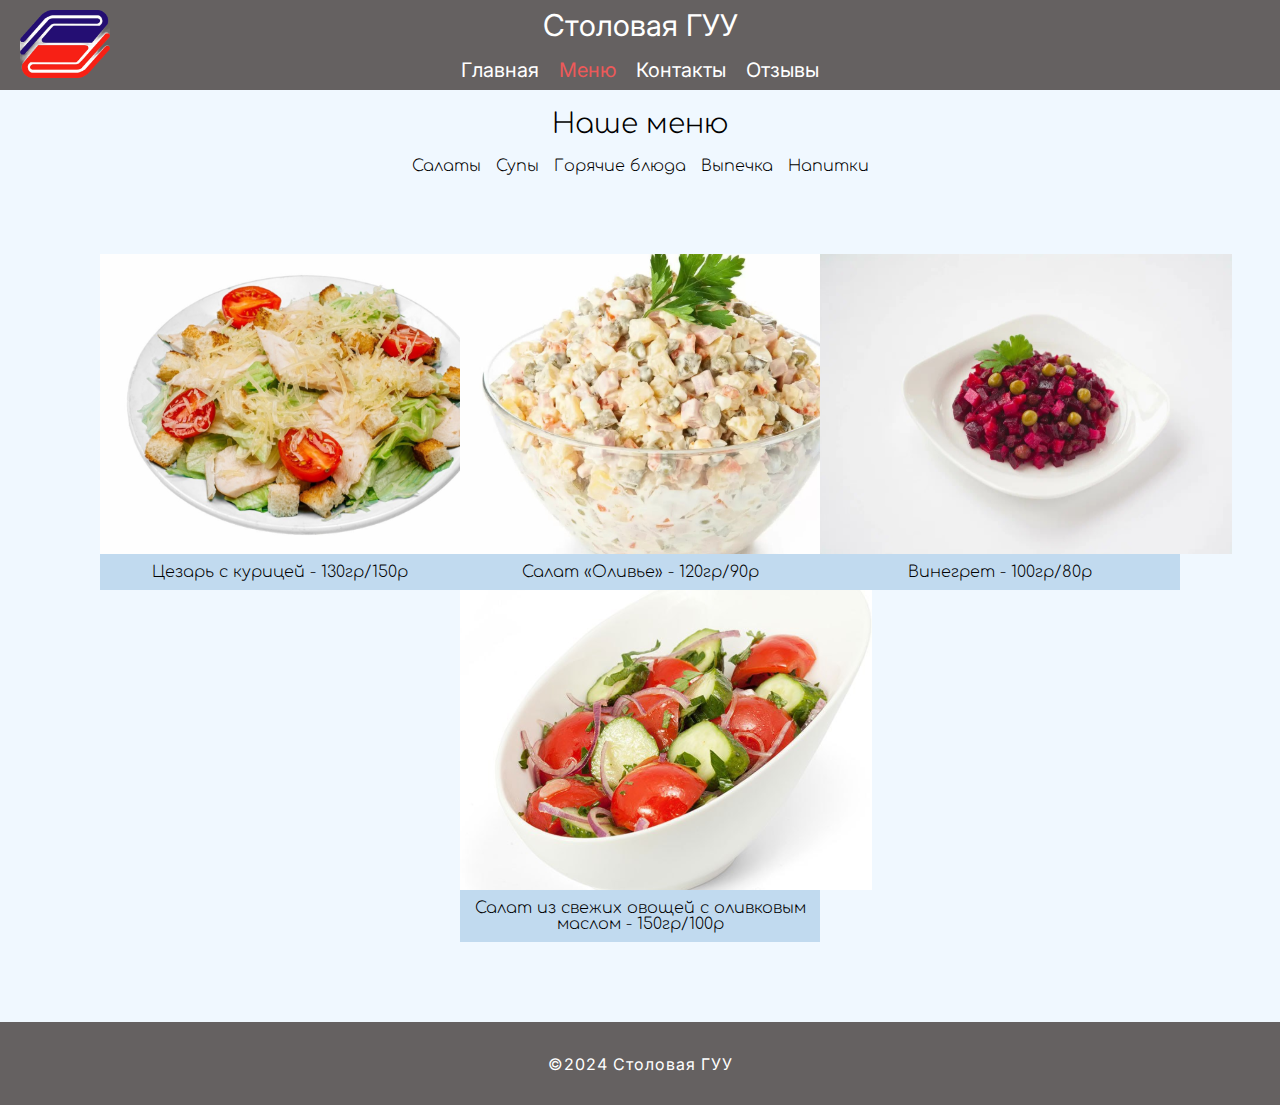
==== menu.htm @ 6abf0dd8 "Two lending" ====
<!DOCTYPE html>
<html lang="ru">
<head>
    <meta charset="UTF-8">
    <meta name="viewport" content="width=device-width, initial-scale=1.0">
    <link rel="stylesheet" href="style.css">
    <title>Название страницы</title>
    <link rel="preconnect" href="https://fonts.googleapis.com">
    <link rel="preconnect" href="https://fonts.gstatic.com" crossorigin>
    <link href="https://fonts.googleapis.com/css2?family=Comfortaa:wght@300..700&family=Inter&display=swap" rel="stylesheet">
</head>
<body>
    <header>
        <div class="header_logo"><img src="./img/logo.png" alt=""></div>
        <div class="header__title">Столовая ГУУ</div>
        <div class="header__menu">
            <div class="menu_category"><a href="index.htm">Главная</a></div>
            <div class="menu_category" style="color: rgb(237, 89, 89);">Меню</div>
            <div class="menu_category">Контакты</div>
            <div class="menu_category">Отзывы</div>
        </div>
    </header>
    <section class="menu_first">
        <div class="menu_first_title">
            <h2>Наше меню</h2>
        </div>
        <div class="menu_first_types">
            <div class="menu_type" onclick="showCategory('salads')">Салаты</div>
            <div class="menu_type" onclick="showCategory('soups')">Супы</div>
            <div class="menu_type" onclick="showCategory('main_dishes')">Горячие блюда</div>
            <div class="menu_type" onclick="showCategory('bakery')">Выпечка</div>
            <div class="menu_type" onclick="showCategory('drinks')">Напитки</div>
        </div>
    </section>
    <section class="menu_second">
        <div class="menu_second_title">
            
        </div>
        <div class="menu_second_main" id="menu-content">
            <!-- Сюда будет загружаться контент -->
        </div>
    </section>
    <footer>
        <div class="footer_title">©2024 Столовая ГУУ</div>
    </footer>
    <script src="script.js"></script>
</body>
</html>
---- style.css ----
/* Обнуляющий стиль */
html, body, div, span, applet, object, iframe,
h1, h2, h3, h4, h5, h6, p, blockquote, pre,
a, abbr, acronym, address, big, cite, code,
del, dfn, em, img, ins, kbd, q, s, samp,
small, strike, strong, sub, sup, tt, var,
b, u, i, center,
dl, dt, dd, ol, ul, li,
fieldset, form, label, legend,
table, caption, tbody, tfoot, thead, tr, th, td,
article, aside, canvas, details, embed, 
figure, figcaption, footer, header, hgroup, 
menu, nav, output, ruby, section, summary,
time, mark, audio, video {
    margin: 0;
    padding: 0;
    border: 0;
    font-size: 100%;
    font: inherit;
    vertical-align: baseline;
}

/* HTML5 отображение блока для элементов */
article, aside, details, figcaption, figure, 
footer, header, hgroup, menu, nav, section {
    display: block;
}

body {
  font-family: "Comfortaa", serif; 
  font-optical-sizing: auto; 
  font-weight: 300; 
  font-style: normal;
    line-height: 1;
    background-color: aliceblue;
}

ol, ul {
    list-style: none;
}

blockquote, q {
    quotes: none;
}

blockquote::before, blockquote::after,
q::before, q::after {
    content: '';
    content: none;
}

table {
    border-collapse: collapse;
    border-spacing: 0;
}
header{
  position: relative;
  font-family: "Inter", serif; 
  font-optical-sizing: auto; 
  font-weight: 400; 
  font-style: normal; 
  background-color: #656161;
  color: white;
  display: flex;
  flex-direction: column;
  padding: 10px 0px;
  gap:20px;
  align-items: center;
}
.header__title{
  font-size: 30px;
}
.header__menu{

  display: flex;
  gap:20px;
  font-size: 20px;
}
.header_logo{
  position: absolute;
  left:20px;
}
.header_logo img{
  object-fit: contain;
  width: 90px;
  
}
.first{
  margin:20px 0;
   
  display: flex;
  flex-direction: column;
  align-items: center;
  gap: 20px;
}
.first_title{
  font-size: 25px;
}
.first_subtext{
  font-size: 20px;
}

.slider {
  position: relative;
  width: 80%;
  max-width: 800px;
  overflow: hidden;
  border-radius: 10px;
  margin: 20px auto;
}

.slides {
  display: flex;
  transition: transform 0.5s ease-in-out;
}

.slide {
  min-width: 100%;
  box-sizing: border-box;
  background-color: rgb(240, 248, 255);
}

.slide img {
  object-fit: cover;
  width: 800px;
  border-radius: 10px;
}

.controls {
  position: absolute;
  top: 50%;
  width: 100%;
  display: flex;
  justify-content: space-between;
  transform: translateY(-50%);
}

button {
  background: rgba(0, 0, 0, 0.5);
  border: none;
  color: white;
  padding: 10px;
  cursor: pointer;
  border-radius: 50%;
}

button:hover {
  background: rgba(0, 0, 0, 0.8);
}

footer{
  font-family: "Inter", serif; 
  font-optical-sizing: auto; 
  font-weight: 400; 
  font-style: normal; 
  color:white;
  background-color: #656161;
  height: 83px;
  display: flex;
  align-items: center;
  justify-content: center;
  letter-spacing: 1px;
}
a{
  text-decoration: none;
  color:white;
}
a:hover{
  color: rgb(183, 218, 248);
  text-decoration: underline;
}
.menu_first{
  margin: 20px;
  display: flex;
  flex-direction: column;
  gap: 20px;
  align-items: center;
}
.menu_first_title{
  font-size: 28px;
}
.menu_first_types{
  display: flex;
  gap:15px;
}
.menu_second{
  margin: 80px 40px;
}
.menu_second_title{
  font-size: 20px;
 text-align: center;
 font-weight: 700; 
}
.main_content{
  position: relative;
  width: 30%;
}
.main_content img{
  object-fit: cover;
  width: 412px;
  height: 300px;
  display: block;
}
.hover-text{
  position: absolute;
  bottom: 11%;
  
  background-color: rgba(0, 0, 0, 0.7);
  color:white;
  padding: 10px;
  border-radius: 5px;
  display: none;
}
.main_content:hover .hover-text{
  display: block;
}
.main_content_subtext{
  background-color: rgb(193, 218, 239);
  text-align: center;
  padding: 10px;
}
.menu_second_main{
  margin: 30px auto;
  display: flex;
  align-items: start;
  justify-content: center;
  
  flex-wrap: wrap;
}
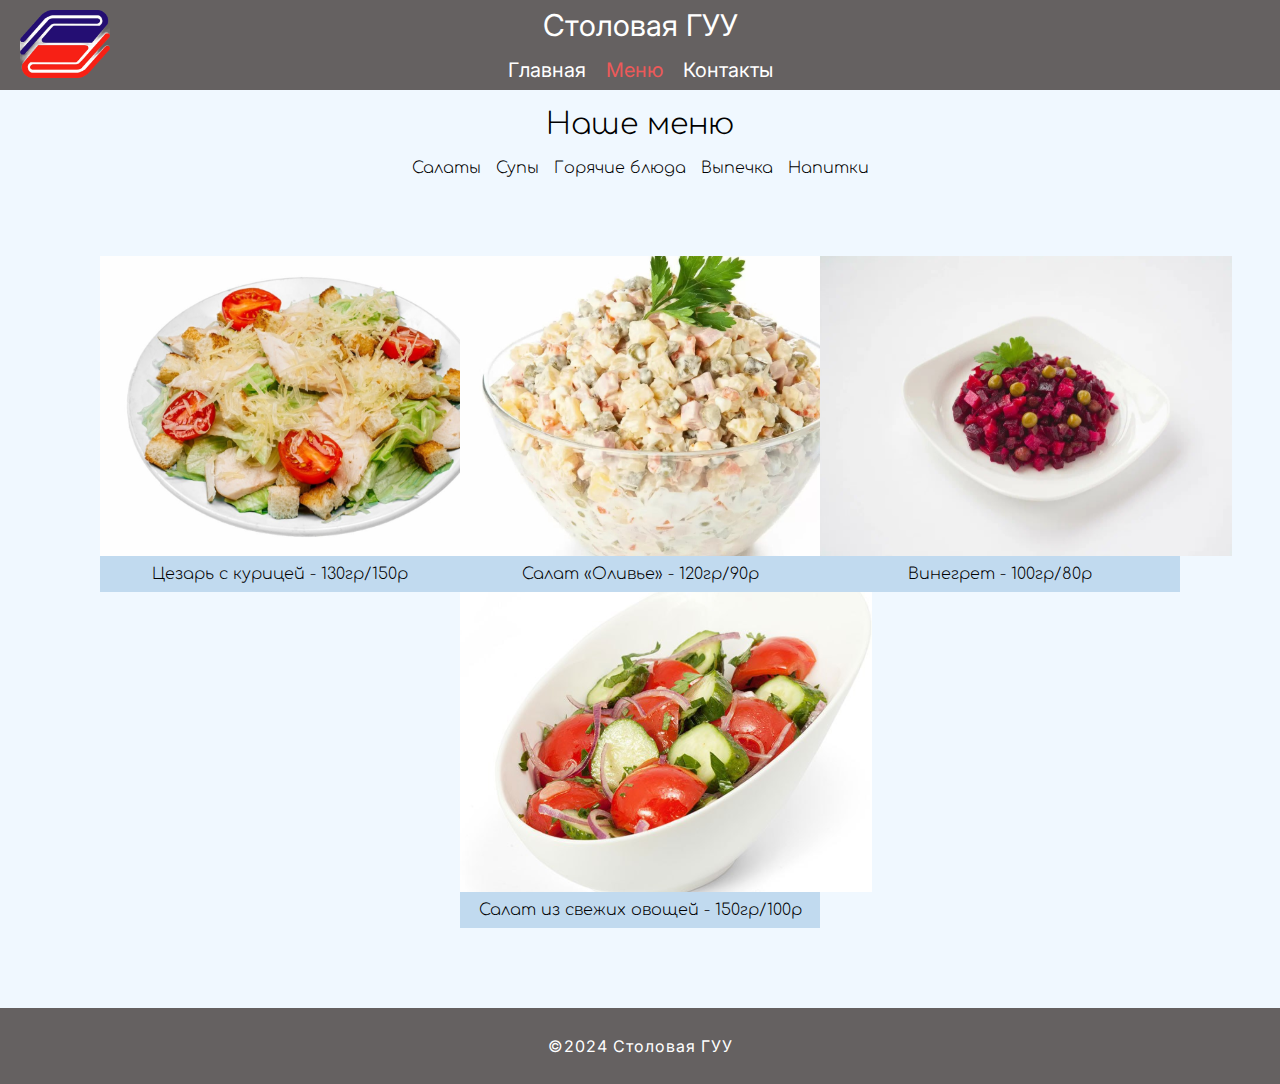
==== commit 3532a995: "Finall version" ====
--- a/menu.htm
+++ b/menu.htm
@@ -16,30 +16,32 @@
         <div class="header__menu">
             <div class="menu_category"><a href="index.htm">Главная</a></div>
             <div class="menu_category" style="color: rgb(237, 89, 89);">Меню</div>
-            <div class="menu_category">Контакты</div>
-            <div class="menu_category">Отзывы</div>
+            <div class="menu_category"><a href="contact.htm">Контакты</a></div>
+            
         </div>
     </header>
-    <section class="menu_first">
-        <div class="menu_first_title">
-            <h2>Наше меню</h2>
-        </div>
-        <div class="menu_first_types">
-            <div class="menu_type" onclick="showCategory('salads')">Салаты</div>
-            <div class="menu_type" onclick="showCategory('soups')">Супы</div>
-            <div class="menu_type" onclick="showCategory('main_dishes')">Горячие блюда</div>
-            <div class="menu_type" onclick="showCategory('bakery')">Выпечка</div>
-            <div class="menu_type" onclick="showCategory('drinks')">Напитки</div>
-        </div>
-    </section>
-    <section class="menu_second">
-        <div class="menu_second_title">
+    <main>
+        <section class="menu_first">
+            <div class="menu_first_title">
+                <h2>Наше меню</h2>
+            </div>
+            <div class="menu_first_types">
+                <div class="menu_type" onclick="showCategory('salads')">Салаты</div>
+                <div class="menu_type" onclick="showCategory('soups')">Супы</div>
+                <div class="menu_type" onclick="showCategory('main_dishes')">Горячие блюда</div>
+                <div class="menu_type" onclick="showCategory('bakery')">Выпечка</div>
+                <div class="menu_type" onclick="showCategory('drinks')">Напитки</div>
+            </div>
+        </section>
+        <section class="menu_second">
+            <div class="menu_second_title">
+                
+            </div>
+            <div class="menu_second_main" id="menu-content">
             
-        </div>
-        <div class="menu_second_main" id="menu-content">
-            <!-- Сюда будет загружаться контент -->
-        </div>
-    </section>
+            </div>
+        </section>
+    </main>
     <footer>
         <div class="footer_title">©2024 Столовая ГУУ</div>
     </footer>
--- a/style.css
+++ b/style.css
@@ -27,6 +27,9 @@
 }
 
 body {
+  display: flex;
+  flex-direction: column;
+  height: 100vh;
   font-family: "Comfortaa", serif; 
   font-optical-sizing: auto; 
   font-weight: 300; 
@@ -94,7 +97,7 @@
   gap: 20px;
 }
 .first_title{
-  font-size: 25px;
+  font-size: 30px;
 }
 .first_subtext{
   font-size: 20px;
@@ -155,7 +158,7 @@
   font-style: normal; 
   color:white;
   background-color: #656161;
-  height: 83px;
+  padding: 30px 0;
   display: flex;
   align-items: center;
   justify-content: center;
@@ -177,7 +180,7 @@
   align-items: center;
 }
 .menu_first_title{
-  font-size: 28px;
+  font-size: 30px;
 }
 .menu_first_types{
   display: flex;
@@ -210,6 +213,7 @@
   padding: 10px;
   border-radius: 5px;
   display: none;
+  width: 95%;
 }
 .main_content:hover .hover-text{
   display: block;
@@ -226,4 +230,40 @@
   justify-content: center;
   
   flex-wrap: wrap;
+}
+main{
+  flex: 1;
+}
+.menu_type:hover{
+  text-decoration: underline;
+  color: #656161;
+  font-weight: bold;
+  cursor: pointer;
+}
+.contact_first{
+  display: flex;
+  flex-direction: column;
+  align-items: center;
+}
+.first_contact{
+  display: flex;
+  flex-direction: column;
+  font-size: 20px;
+}
+.contact_title{
+  margin: 20px;
+  font-size: 30px;
+}
+.worktime_first{
+  font-size: 20px;
+}
+.worktime_first h2{
+  color:#656161;
+}
+.subtime{
+  line-height: 200%;
+  padding: 20px 0;
+}
+.worktime_first{
+  margin-right: 270px;
 }